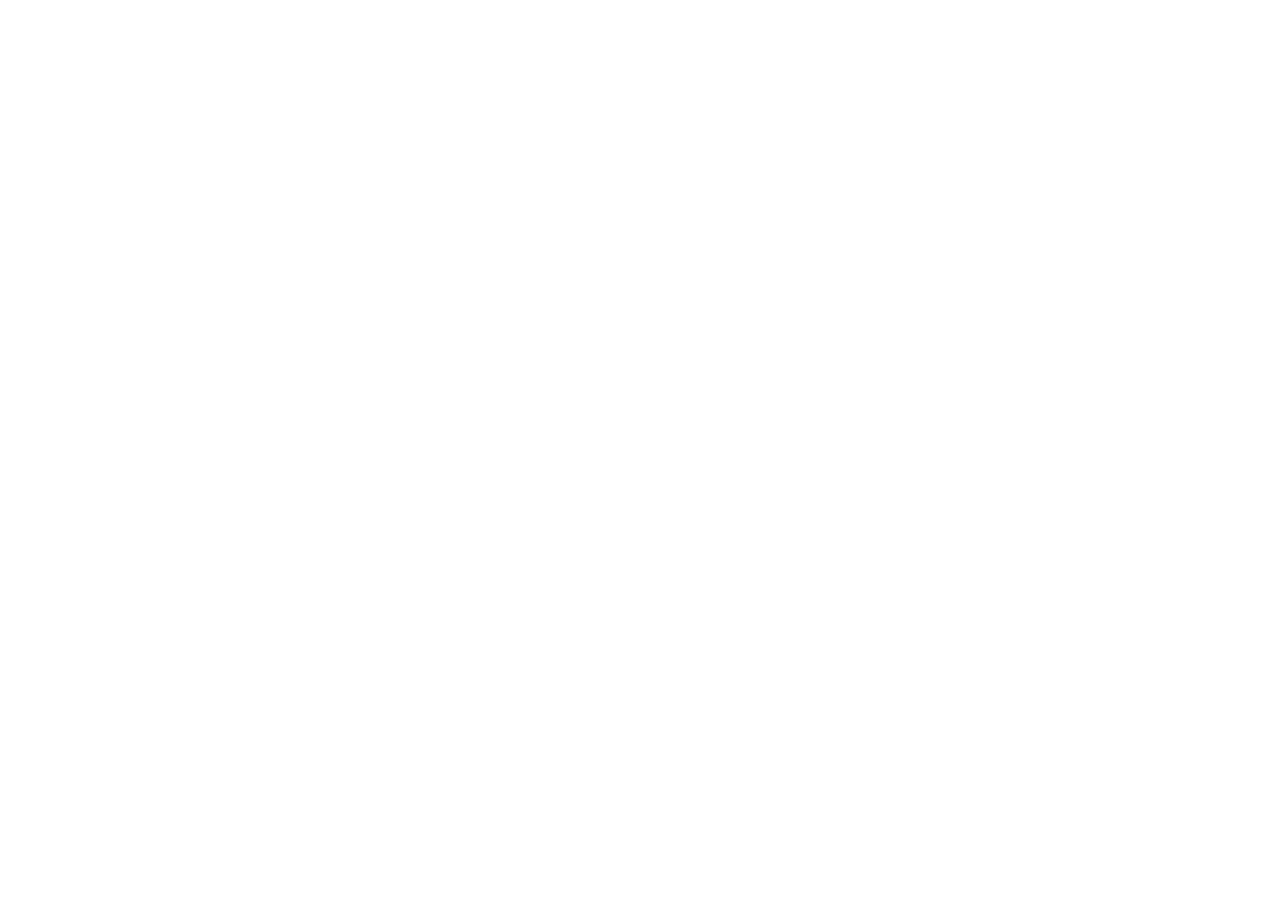
==== colorGame.html @ 0e9a5b75 "Create colorGame.html" ====
<!doctype html>
<html lang="en">

<head>
    <title>Color Game</title>
    <!-- Required meta tags -->
    <meta charset="utf-8">
    <meta name="viewport" content="width=device-width, initial-scale=1, shrink-to-fit=no">

    <!-- Bootstrap CSS -->
    <link rel="stylesheet" href="https://stackpath.bootstrapcdn.com/bootstrap/4.1.3/css/bootstrap.min.css" integrity="sha384-MCw98/SFnGE8fJT3GXwEOngsV7Zt27NXFoaoApmYm81iuXoPkFOJwJ8ERdknLPMO"
        crossorigin="anonymous">
</head>

<body>

    <!-- Optional JavaScript -->
    <!-- jQuery first, then Popper.js, then Bootstrap JS -->
    <script src="https://code.jquery.com/jquery-3.3.1.slim.min.js" integrity="sha384-q8i/X+965DzO0rT7abK41JStQIAqVgRVzpbzo5smXKp4YfRvH+8abtTE1Pi6jizo"
        crossorigin="anonymous"></script>
    <script src="https://cdnjs.cloudflare.com/ajax/libs/popper.js/1.14.3/umd/popper.min.js" integrity="sha384-ZMP7rVo3mIykV+2+9J3UJ46jBk0WLaUAdn689aCwoqbBJiSnjAK/l8WvCWPIPm49"
        crossorigin="anonymous"></script>
    <script src="https://stackpath.bootstrapcdn.com/bootstrap/4.1.3/js/bootstrap.min.js" integrity="sha384-ChfqqxuZUCnJSK3+MXmPNIyE6ZbWh2IMqE241rYiqJxyMiZ6OW/JmZQ5stwEULTy"
        crossorigin="anonymous"></script>
</body>

</html>
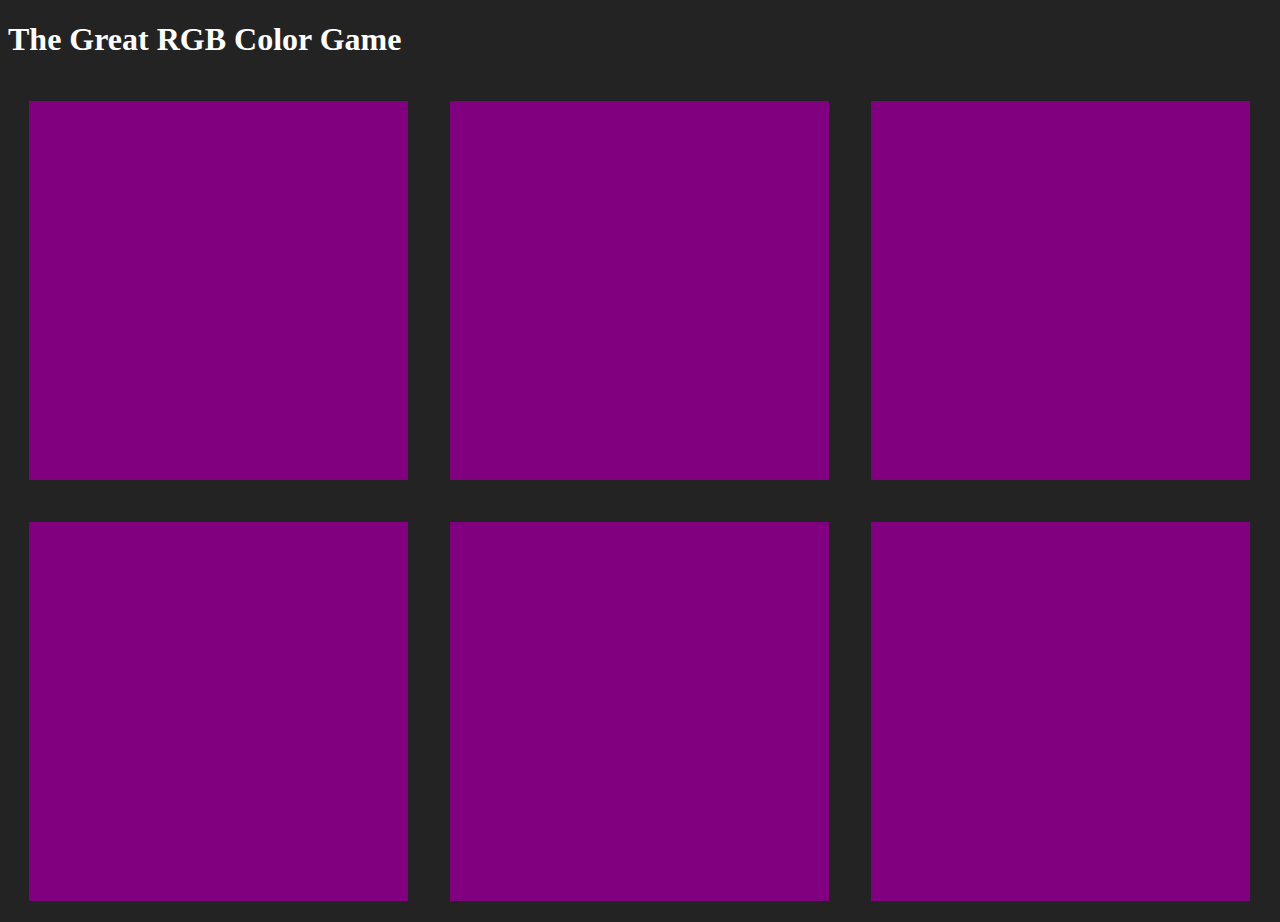
==== commit ed016c10: "create initial squares and css/js" ====
--- a/colorGame.html
+++ b/colorGame.html
@@ -10,9 +10,19 @@
     <!-- Bootstrap CSS -->
     <link rel="stylesheet" href="https://stackpath.bootstrapcdn.com/bootstrap/4.1.3/css/bootstrap.min.css" integrity="sha384-MCw98/SFnGE8fJT3GXwEOngsV7Zt27NXFoaoApmYm81iuXoPkFOJwJ8ERdknLPMO"
         crossorigin="anonymous">
+    <link rel="stylesheet" href="colorGame.css">
 </head>
 
 <body>
+    <h1>The Great RGB Color Game</h1>
+    <div class="container">
+        <div class="squares"></div>
+        <div class="squares"></div>
+        <div class="squares"></div>
+        <div class="squares"></div>
+        <div class="squares"></div>
+        <div class="squares"></div>
+    </div>
 
     <!-- Optional JavaScript -->
     <!-- jQuery first, then Popper.js, then Bootstrap JS -->
@@ -22,6 +32,7 @@
         crossorigin="anonymous"></script>
     <script src="https://stackpath.bootstrapcdn.com/bootstrap/4.1.3/js/bootstrap.min.js" integrity="sha384-ChfqqxuZUCnJSK3+MXmPNIyE6ZbWh2IMqE241rYiqJxyMiZ6OW/JmZQ5stwEULTy"
         crossorigin="anonymous"></script>
+    <script src="colorGame.js"></script>
 </body>
 
 </html>--- a/colorGame.css
+++ b/colorGame.css
@@ -0,0 +1,20 @@
+body{
+    background-color: #232323;
+}
+
+.squares {
+    width: 30%;
+    background: purple;
+    padding-bottom: 30%;
+    float: left;
+    margin: 1.66%
+}
+
+#container{
+    margin: 0 auto;
+    max-width: 600px;
+}
+
+h1{
+    color: white;
+}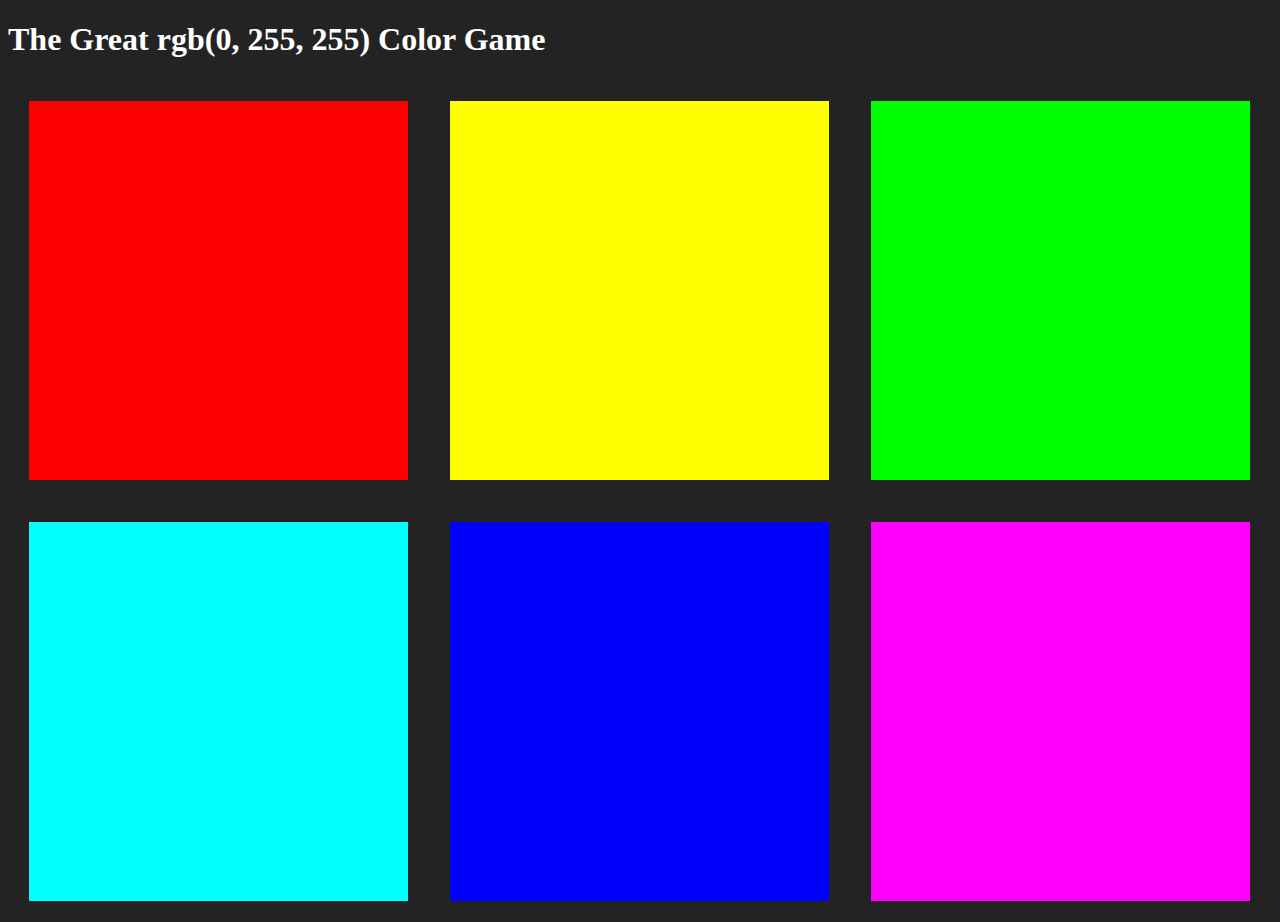
==== commit ee24cf8c: "change colors of squares" ====
--- a/colorGame.html
+++ b/colorGame.html
@@ -14,7 +14,10 @@
 </head>
 
 <body>
-    <h1>The Great RGB Color Game</h1>
+    <h1>The Great <span id="colorDisplay">RGB</span> Color Game</h1>
+
+    <span id="message"></span>
+
     <div class="container">
         <div class="squares"></div>
         <div class="squares"></div>
--- a/colorGame.css
+++ b/colorGame.css
@@ -17,4 +17,8 @@
 
 h1{
     color: white;
+}
+
+span{
+    color: white;
 }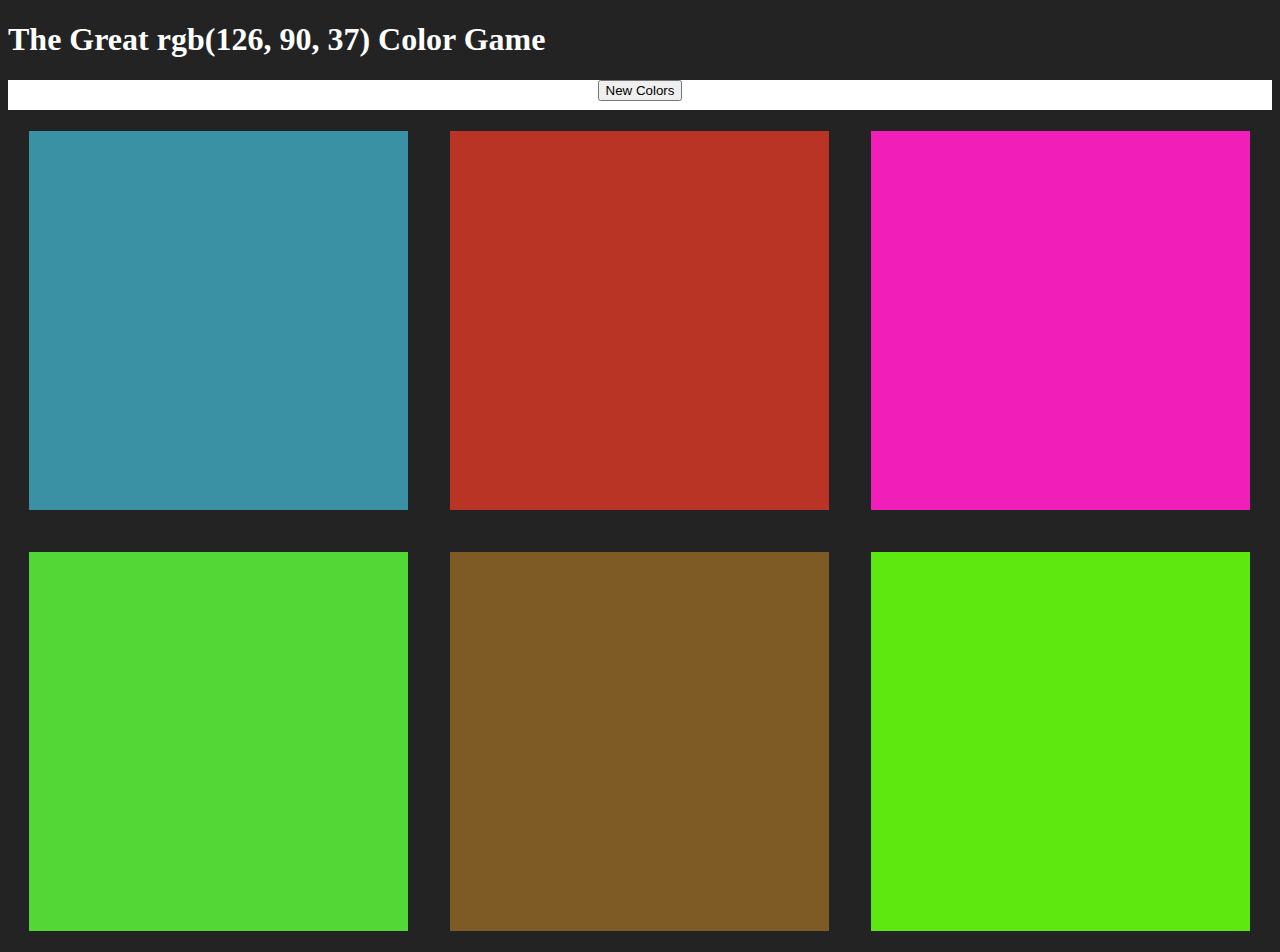
==== commit c9d038ea: "reset game button" ====
--- a/colorGame.html
+++ b/colorGame.html
@@ -16,7 +16,10 @@
 <body>
     <h1>The Great <span id="colorDisplay">RGB</span> Color Game</h1>
 
-    <span id="message"></span>
+    <div id="stripe">
+        <button id="reset">New Colors</button>
+        <span id="message"></span>
+    </div>
 
     <div class="container">
         <div class="squares"></div>
--- a/colorGame.css
+++ b/colorGame.css
@@ -19,6 +19,9 @@
     color: white;
 }
 
-span{
-    color: white;
+#stripe{
+    background-color: white;
+    height: 30px;
+    text-align: center;
+    color: black;
 }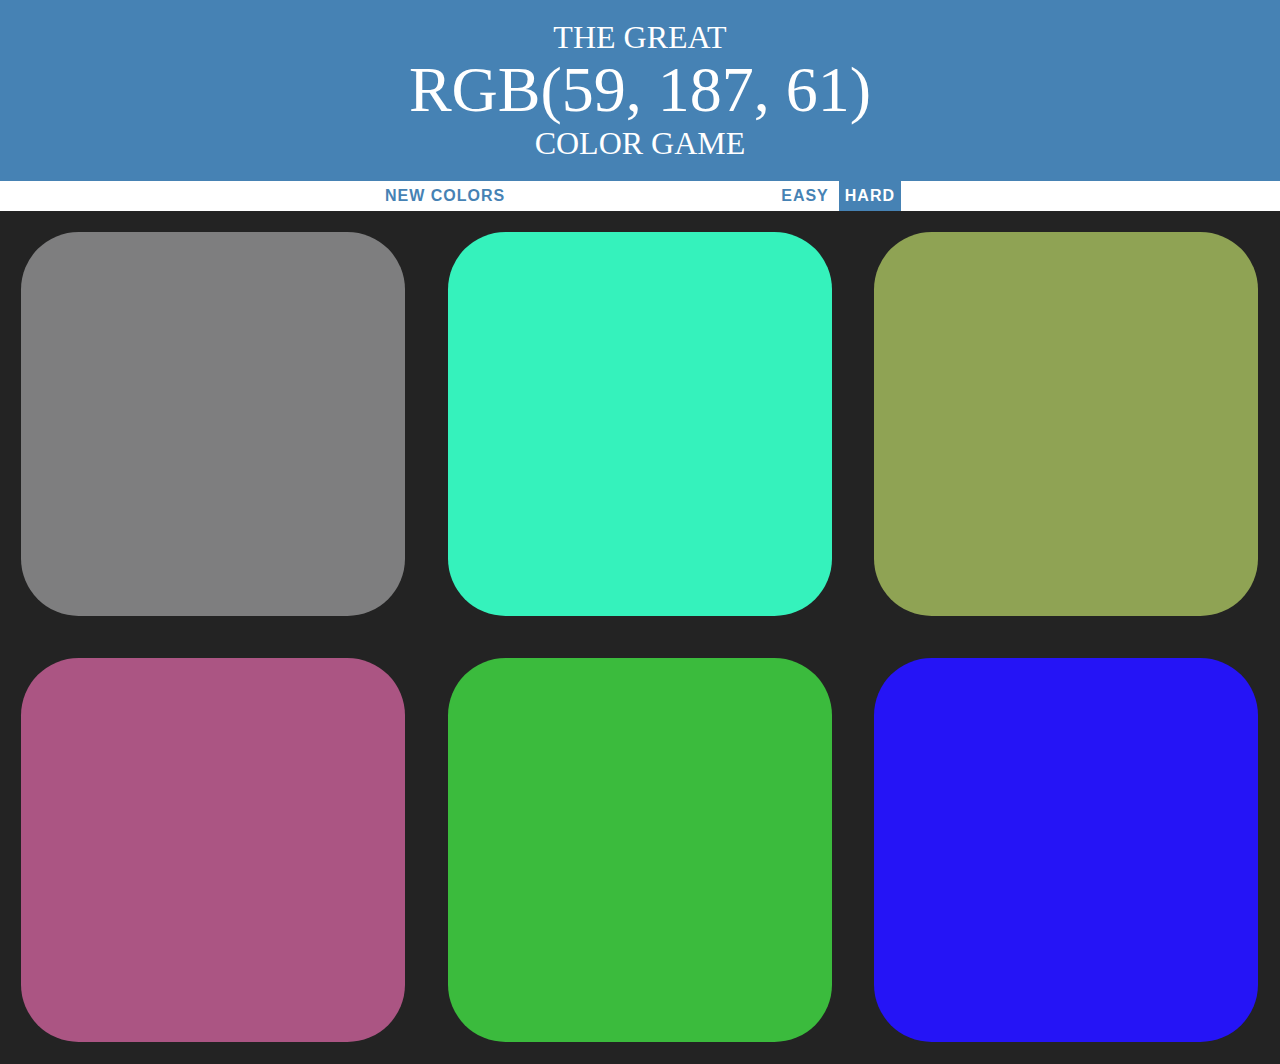
==== commit fd772b91: "make webpage look better" ====
--- a/colorGame.html
+++ b/colorGame.html
@@ -14,11 +14,17 @@
 </head>
 
 <body>
-    <h1>The Great <span id="colorDisplay">RGB</span> Color Game</h1>
+    <h1>The Great
+        <br>
+        <span id="colorDisplay">RGB</span>
+        <br>
+        Color Game</h1>
 
     <div id="stripe">
         <button id="reset">New Colors</button>
         <span id="message"></span>
+        <button id="easyBtn">Easy</button>
+        <button id="hardBtn" class="selected">Hard</button>
     </div>
 
     <div class="container">
--- a/colorGame.css
+++ b/colorGame.css
@@ -1,5 +1,7 @@
 body{
     background-color: #232323;
+    margin: 0;
+    font-family: "Montserrat", "Avenir";
 }
 
 .squares {
@@ -7,16 +9,36 @@
     background: purple;
     padding-bottom: 30%;
     float: left;
-    margin: 1.66%
+    margin: 1.66%;
+    border-radius: 15%;
+    transition: background 0.6s;
+    --webkit-transition: background 0.6s;
+    --moz-transistion: background 0.6s;
 }
 
 #container{
-    margin: 0 auto;
+    margin: 20px auto;
     max-width: 600px;
 }
 
 h1{
+    text-align: center;
+    line-height: 1.1;
+    font-weight: normal;
     color: white;
+    background-color: steelblue;
+    margin: 0;
+    text-transform: uppercase;
+    padding: 20px 0;
+}
+
+#colorDisplay{
+    font-size: 200%;
+}
+
+#message{
+    display: inline-block;
+    width: 20%;
 }
 
 #stripe{
@@ -24,4 +46,30 @@
     height: 30px;
     text-align: center;
     color: black;
-}+}
+
+.selected{
+    color: white;
+    background: steelblue;
+}
+
+button{
+    border: none;
+    background: none;
+    text-transform: uppercase;
+    height: 100%;
+    font-weight: 700;
+    color: steelblue;
+    letter-spacing: 1px;
+    font-size: inherit;
+    transition: all 0.3s;
+    --webkit-transition: all 0.3s;
+    --moz-transistion: all 0.3s;
+}
+
+button:hover{
+    color: white;
+    background: steelblue;
+}
+
+button:focus{outline: none}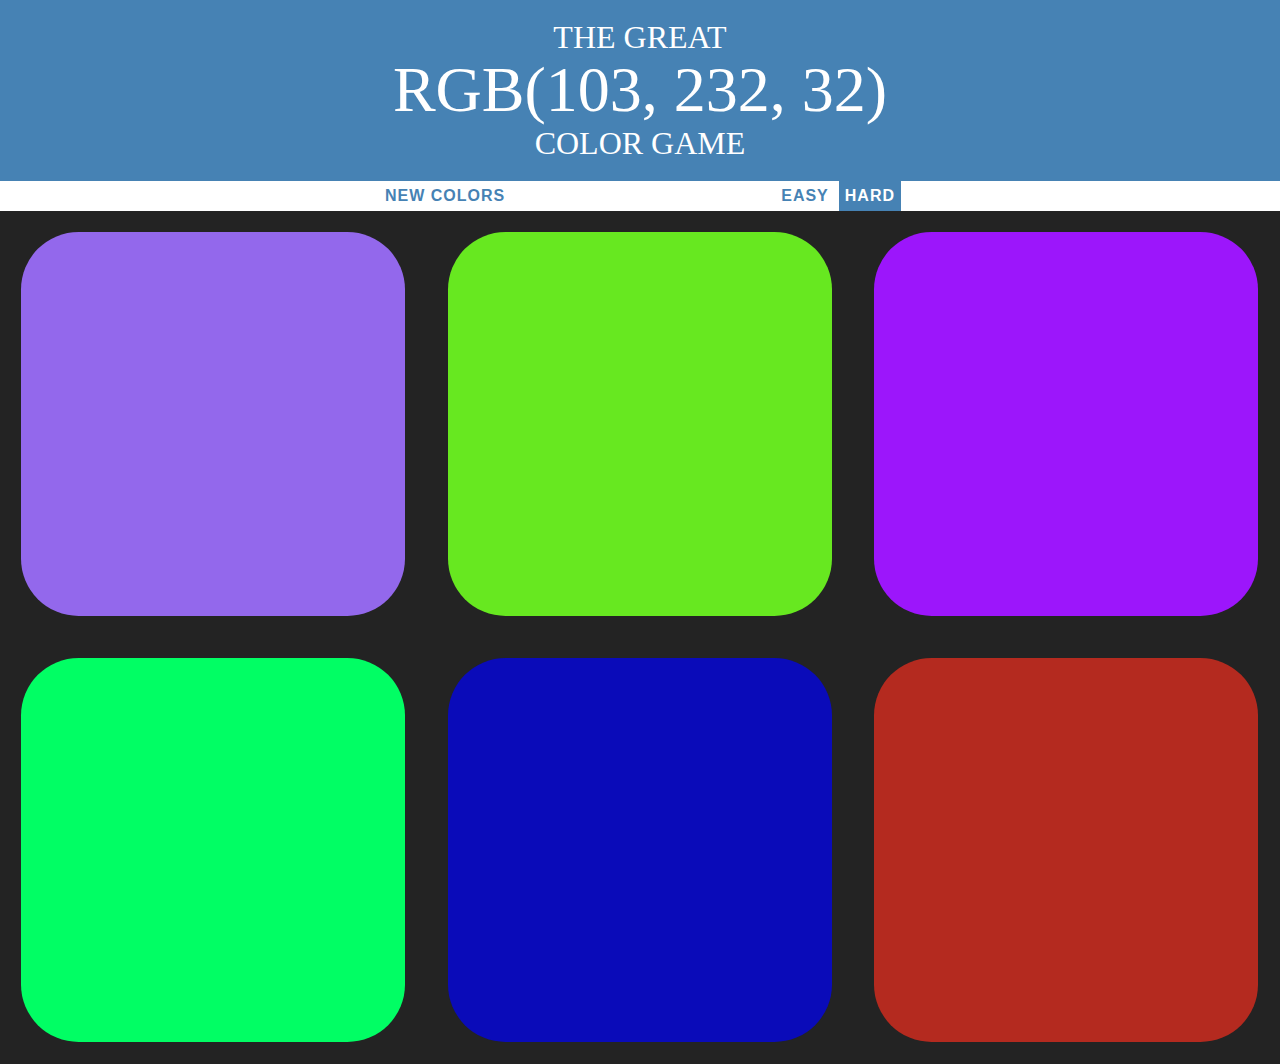
==== commit 58b8431a: "refactor some code" ====
--- a/colorGame.html
+++ b/colorGame.html
@@ -23,17 +23,17 @@
     <div id="stripe">
         <button id="reset">New Colors</button>
         <span id="message"></span>
-        <button id="easyBtn">Easy</button>
-        <button id="hardBtn" class="selected">Hard</button>
+        <button class="mode">Easy</button>
+        <button class="mode selected">Hard</button>
     </div>
 
     <div class="container">
-        <div class="squares"></div>
-        <div class="squares"></div>
-        <div class="squares"></div>
-        <div class="squares"></div>
-        <div class="squares"></div>
-        <div class="squares"></div>
+        <div class="square"></div>
+        <div class="square"></div>
+        <div class="square"></div>
+        <div class="square"></div>
+        <div class="square"></div>
+        <div class="square"></div>
     </div>
 
     <!-- Optional JavaScript -->
--- a/colorGame.css
+++ b/colorGame.css
@@ -1,10 +1,10 @@
-body{
+body {
     background-color: #232323;
     margin: 0;
     font-family: "Montserrat", "Avenir";
 }
 
-.squares {
+.square {
     width: 30%;
     background: purple;
     padding-bottom: 30%;
@@ -12,48 +12,48 @@
     margin: 1.66%;
     border-radius: 15%;
     transition: background 0.6s;
-    --webkit-transition: background 0.6s;
-    --moz-transistion: background 0.6s;
+    -webkit-transition: background 0.6s;
+    -moz-transition: background 0.6s;
 }
 
-#container{
+#container {
     margin: 20px auto;
     max-width: 600px;
 }
 
-h1{
+h1 {
     text-align: center;
     line-height: 1.1;
     font-weight: normal;
     color: white;
-    background-color: steelblue;
+    background: steelblue;
     margin: 0;
     text-transform: uppercase;
     padding: 20px 0;
 }
 
-#colorDisplay{
+#colorDisplay {
     font-size: 200%;
 }
 
-#message{
+#message {
     display: inline-block;
     width: 20%;
 }
 
-#stripe{
-    background-color: white;
+#stripe {
+    background: white;
     height: 30px;
     text-align: center;
     color: black;
 }
 
-.selected{
+.selected {
     color: white;
     background: steelblue;
 }
 
-button{
+button {
     border: none;
     background: none;
     text-transform: uppercase;
@@ -63,13 +63,14 @@
     letter-spacing: 1px;
     font-size: inherit;
     transition: all 0.3s;
-    --webkit-transition: all 0.3s;
-    --moz-transistion: all 0.3s;
+    -webkit-transition: all 0.3s;
+    -moz-transition: all 0.3s;
+    outline: none;
 }
 
-button:hover{
+button:hover {
     color: white;
     background: steelblue;
 }
 
-button:focus{outline: none}+button:focus{outline: none;}